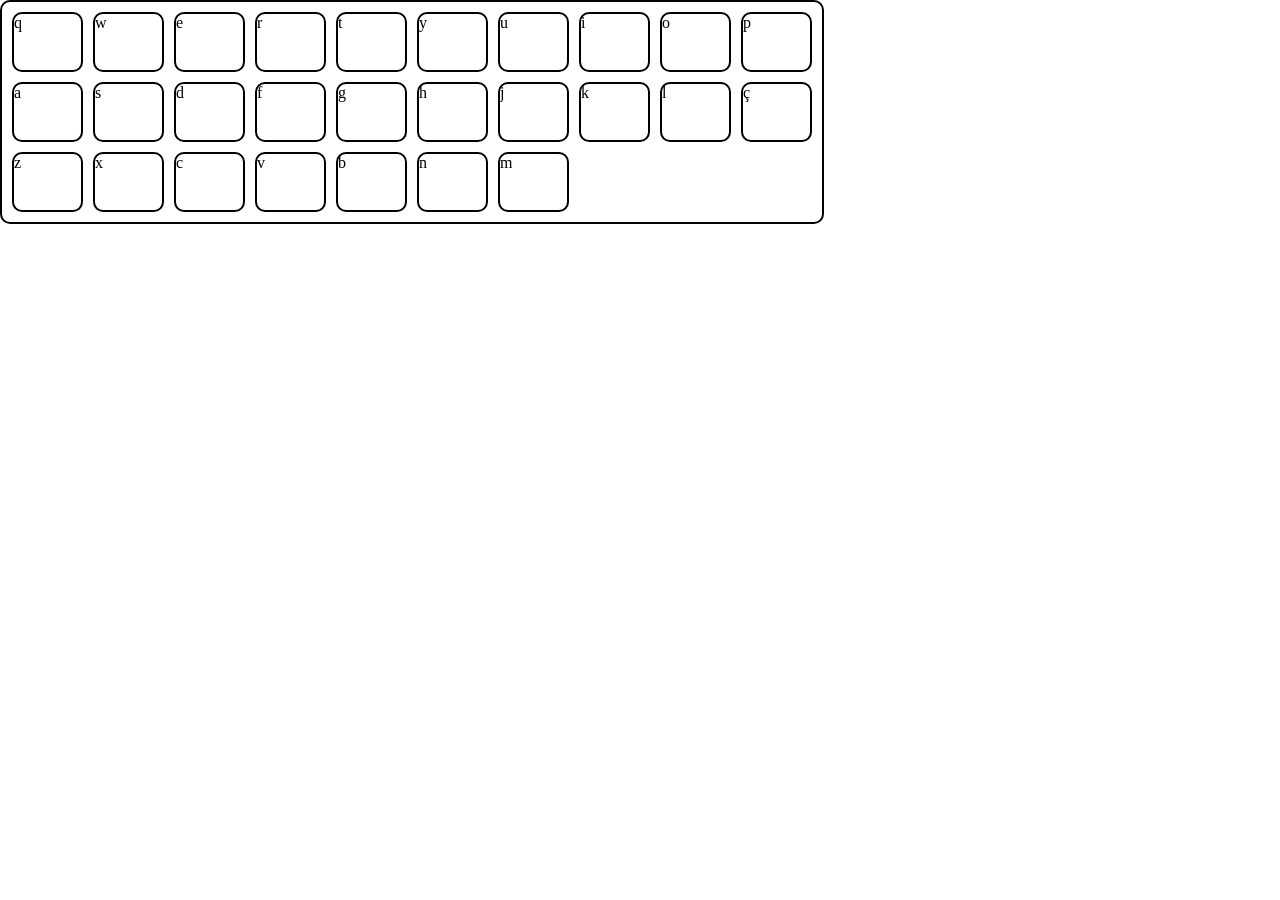
==== index.html @ accce08e "fazendo o teclado" ====
<!DOCTYPE html>
<html>
<head>
  <meta charset="UTF-8">
  <meta name="viewport" content="width=device-width, height=device-height, initial-scale=1.0">
  <link rel="stylesheet" href="style.css">
  <script src="app.js" defer></script>
</head>
<body>
  <div id="container">
    <div id="teclado">
    </div>
  </div>
</body>
</html>
---- style.css ----
/*Paleta de cor:
	35858E	azul
	7DA78C  verde musgo
	C2D099  verde claro
	E6EEC9	branco      */

* {
  margin: 0px;
  padding: 0px;
}

body {
/*  display: flex;*/
}

#container {
  diplay: flex;
}

#teclado {
  display: grid;
  width: 800px;
  height: 200px;
  padding: 10px;
  border: 2px solid black;
  border-radius: 10px;
  grid-template-rows: repeat(3, 1fr);
  grid-template-columns: repeat(10, 1fr);
  gap: 10px;
}

.key {
  border: 2px solid black;
  border-radius: 10px;
  
}
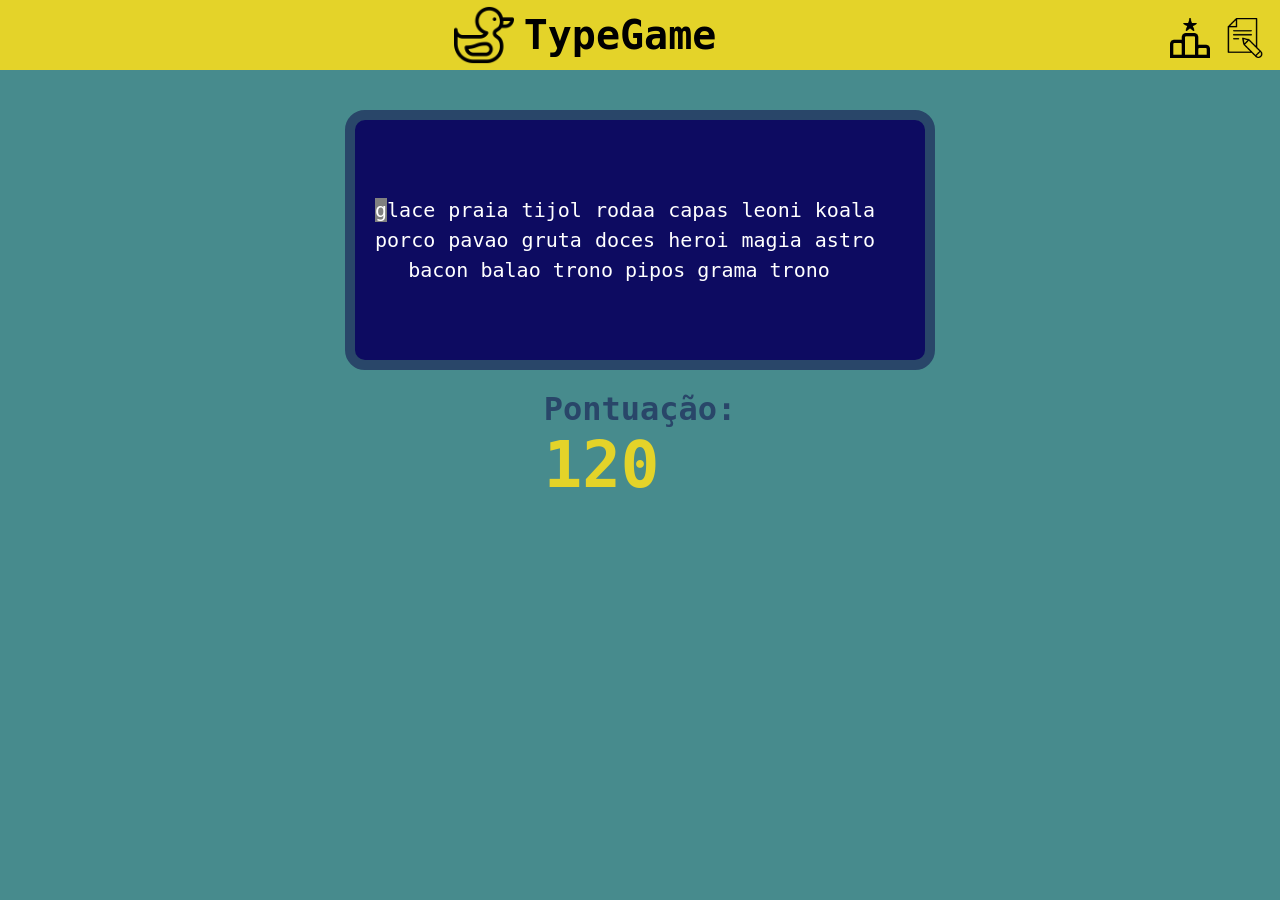
==== commit 31b9a2dd: "Parte do js quase pronta" ====
--- a/index.html
+++ b/index.html
@@ -1,15 +1,46 @@
-<!DOCTYPE html>
-<html>
-<head>
-  <meta charset="UTF-8">
-  <meta name="viewport" content="width=device-width, height=device-height, initial-scale=1.0">
-  <link rel="stylesheet" href="style.css">
-  <script src="app.js" defer></script>
-</head>
-<body>
-  <div id="container">
-    <div id="teclado">
+<!doctype html>
+<html lang="pt-br">
+  <head>
+    <meta charset="UTF-8" />
+    <meta name="viewport" content="width=device-width, initial-scale=1.0" />
+    <title>TypeGame</title>
+    <link rel="stylesheet" href="style.css" />
+    <script src="script.js" defer></script>
+    <link rel="icon" href="assets/patoIcon.png">
+  </head>
+  <body class="container">
+    <header>
+      <div class="cabecalho">
+        <img class="iconImagem" src="./assets/patoIcon.png" alt="" />
+        <h1>TypeGame</h1>
+        <nav class="divNavegacao">
+          <ul>
+            <li>
+              <img
+                class="iconNav"
+                src="./assets/historia.png"
+                alt="historicoIcon"
+              />
+            </li>
+            <li>
+              <img class="iconNav" src="./assets/rankIcon.png" alt="rankIcon" />
+            </li>
+          </ul>
+        </nav>
+      </div>
+    </header>
+    <div id="containerGame">
+      <main class="mainGame">
+        <div class="divPalavras">
+          Em, um, bom, e, verdadeiro, não, um, conjunto, escolar, eles, afirmam,
+          que, a, alta, vida, considera, e, não, vem, o, que, também, para, o,
+          ponto, definido, pode, querer, como, enquanto, dorme, sentir, profundo
+        </div>
+      </main>
+      <div class="divPontuacao">
+        <h1 class="indicPont">Pontuação:</h1>
+        <h2 id="pontuacao">120</h2>
+      </div>
     </div>
-  </div>
-</body>
+  </body>
 </html>
--- a/style.css
+++ b/style.css
@@ -1,36 +1,105 @@
-/*Paleta de cor:
-	35858E	azul
-	7DA78C  verde musgo
-	C2D099  verde claro
-	E6EEC9	branco      */
+/*Palheta de cor:
+	E4D329	amarelo
+	478B8D	azul marinho
+	294669	azul escuro
+	0D0B61	azul mais escuro
+*/
+
+:root {
+  --font: "Roboto Mono", monospace;
+  --amarelo: #E4D329;
+  --azulMar: #478B8D;
+  --azulEsc: #294669;
+  --azulMEsc: #0D0B61;
+}
 
 * {
-  margin: 0px;
-  padding: 0px;
+  margin: 0;
+  padding: 0;
 }
 
-body {
-/*  display: flex;*/
+.container {
+  background-color: #478B8D;
 }
 
-#container {
-  diplay: flex;
+.cabecalho {
+  padding: 5px 0px;
+  display: flex;
+  flex-direction: row;
+  align-items: center;
+  justify-content: center;
+  background-color: #E4D329;
+  font-family: var(--font);
+  font-size: 125%;
 }
 
-#teclado {
-  display: grid;
-  width: 800px;
-  height: 200px;
-  padding: 10px;
-  border: 2px solid black;
-  border-radius: 10px;
-  grid-template-rows: repeat(3, 1fr);
-  grid-template-columns: repeat(10, 1fr);
-  gap: 10px;
+#containerGame {
+  display: flex;
+  flex-direction: column;
+  align-items: center;
+  margin: 20px;
 }
 
-.key {
-  border: 2px solid black;
-  border-radius: 10px;
-  
+.divNavegacao {
+  margin-left: auto;
 }
+
+.divNavegacao ul{
+  display: flex;
+  flex-direction: row-reverse;
+  list-style-type: none;
+}
+
+.iconNav {
+  width: 40px;
+  height: 40px;
+  margin-top: 10px;
+  margin-right: 15px;
+}
+
+.iconImagem {
+  width: 60px;
+  height: 60px;
+  margin-right: 10px;
+  margin-left: auto;
+}
+
+.mainGame {
+  display: flex;
+  flex-direction: column;
+  justify-content: center;
+  align-items: stretch;
+  width: 500px;
+  height: 200px;
+  padding: 20px 50px 20px 20px;
+  margin: 20px;
+  border: 10px solid #294669;
+  background-color: #0D0B61;
+  border-radius: 20px;
+}
+
+.divPalavras {
+  font-family: var(--font);
+  font-size: 20px;
+  line-height: 1.5;
+  color: #ffffff;
+  visibility: visible;
+  text-align: justify;
+  text-align-last: center;
+  white-space: pre-wrap;
+}
+
+.divPontuacao {
+  font-family: var(--font);
+  visibility: visible;
+}
+
+.indicPont {
+  font-size: 2em;
+  color: var(--azulEsc);
+}
+
+#pontuacao {
+  font-size: 4em;
+  color: var(--amarelo);
+}
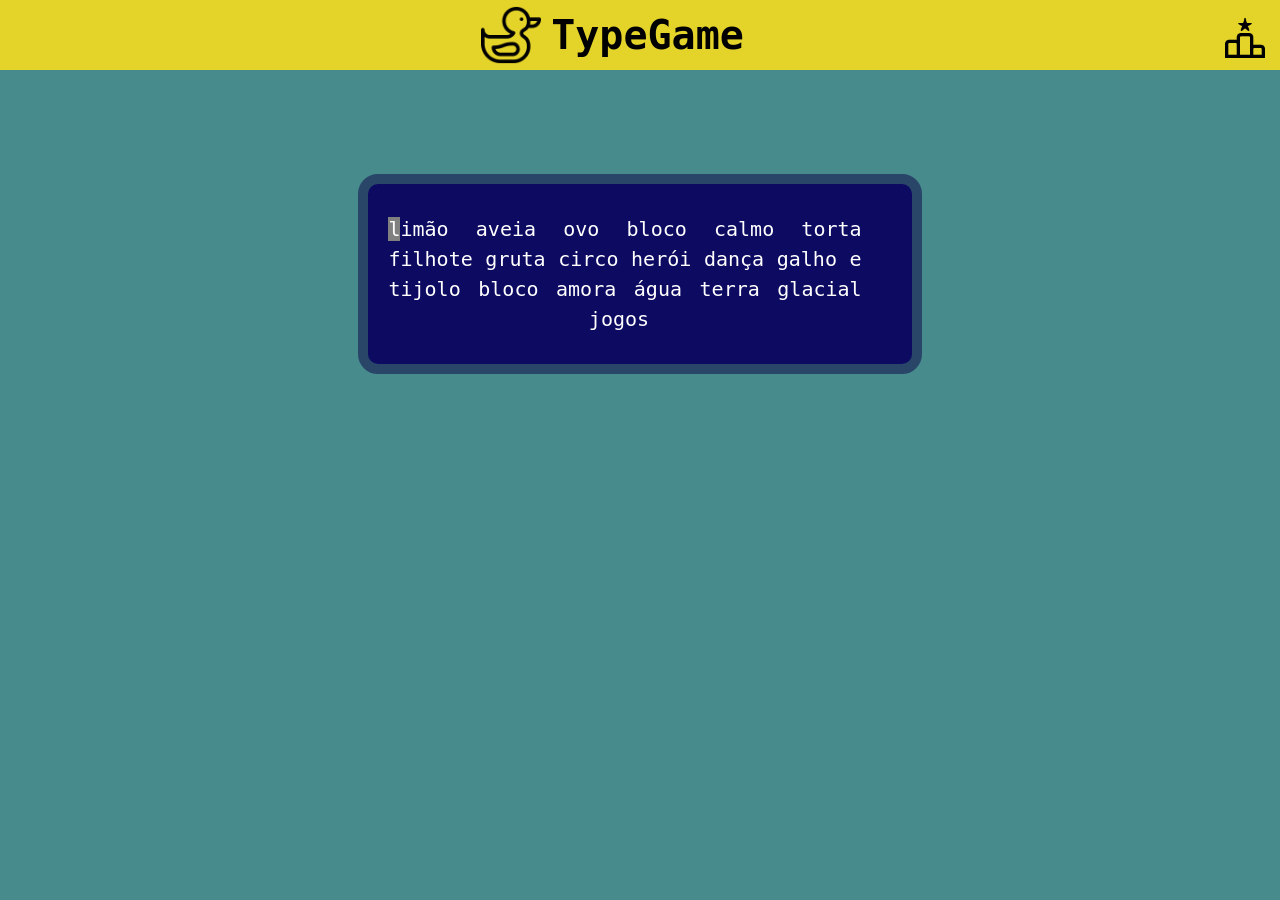
==== commit ea16a3d3: "ajeitada boa no css" ====
--- a/index.html
+++ b/index.html
@@ -16,13 +16,6 @@
         <nav class="divNavegacao">
           <ul>
             <li>
-              <img
-                class="iconNav"
-                src="./assets/historia.png"
-                alt="historicoIcon"
-              />
-            </li>
-            <li>
               <img class="iconNav" src="./assets/rankIcon.png" alt="rankIcon" />
             </li>
           </ul>
@@ -30,6 +23,7 @@
       </div>
     </header>
     <div id="containerGame">
+      <div id="timer"><span id="countdown">30</span><span id="indicSeg">s</span></div>
       <main class="mainGame">
         <div class="divPalavras">
           Em, um, bom, e, verdadeiro, não, um, conjunto, escolar, eles, afirmam,
@@ -39,7 +33,7 @@
       </main>
       <div class="divPontuacao">
         <h1 class="indicPont">Pontuação:</h1>
-        <h2 id="pontuacao">120</h2>
+        <h2 id="pontuacao">100</h2>
       </div>
     </div>
   </body>
--- a/style.css
+++ b/style.css
@@ -37,7 +37,19 @@
   display: flex;
   flex-direction: column;
   align-items: center;
-  margin: 20px;
+  margin: 20px 28vw 0 28vw;
+}
+
+#timer{
+  font-family: var(--font);
+  font-size: 4em;
+  color: var(--amarelo);
+  align-self: flex-end;
+  visibility: hidden;
+}
+
+#indicSeg {
+  color: var(--azulEsc);
 }
 
 .divNavegacao {
@@ -69,13 +81,14 @@
   flex-direction: column;
   justify-content: center;
   align-items: stretch;
-  width: 500px;
+  width: 44vw;
   height: 200px;
   padding: 20px 50px 20px 20px;
-  margin: 20px;
+  margin: 10px 0 10px 0;
   border: 10px solid #294669;
   background-color: #0D0B61;
   border-radius: 20px;
+  box-sizing: border-box;
 }
 
 .divPalavras {
@@ -91,7 +104,8 @@
 
 .divPontuacao {
   font-family: var(--font);
-  visibility: visible;
+  visibility: hidden;
+  align-self: flex-start;
 }
 
 .indicPont {
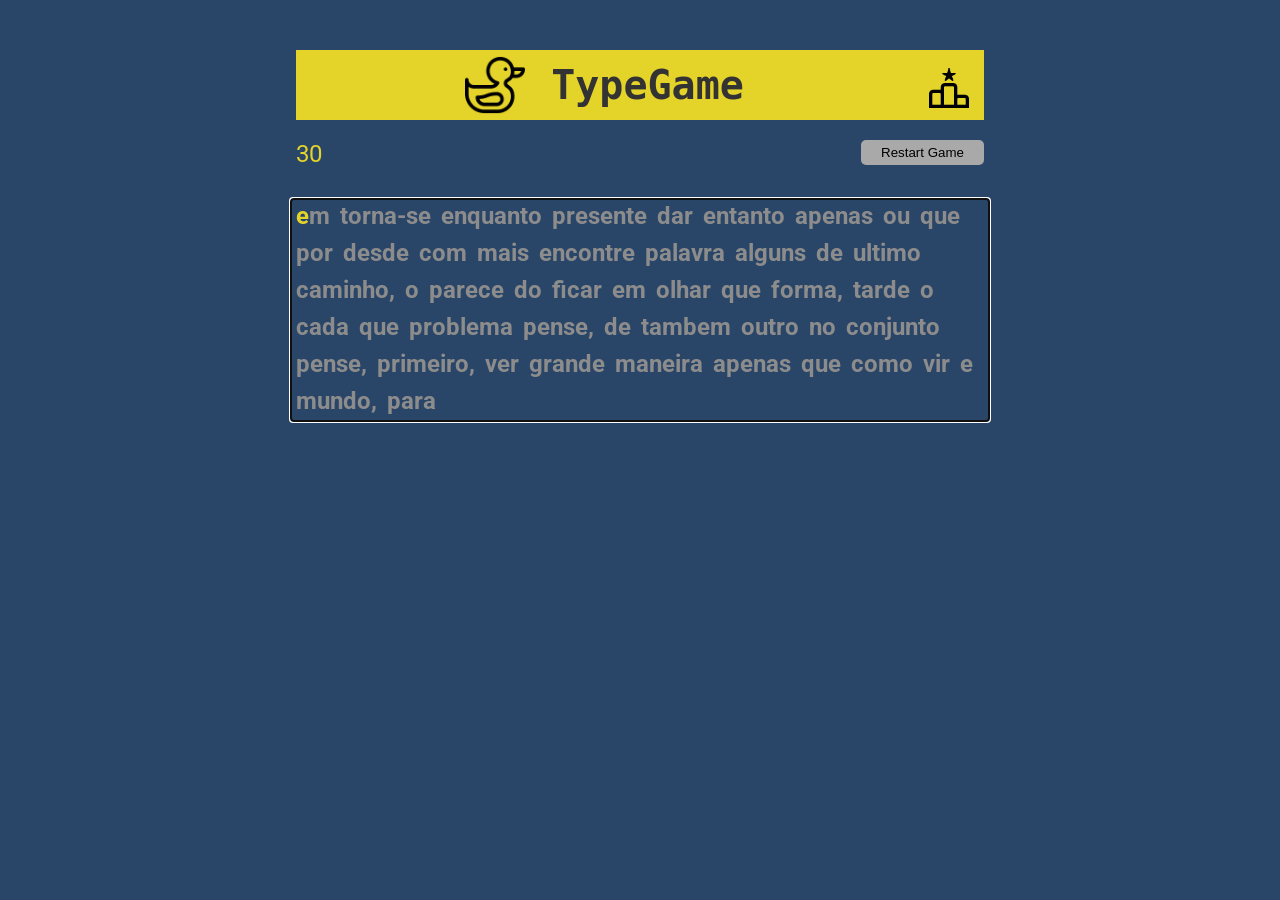
==== commit e5ae82a2: "[add] finalização do jogo" ====
--- a/index.html
+++ b/index.html
@@ -6,35 +6,39 @@
     <title>TypeGame</title>
     <link rel="stylesheet" href="style.css" />
     <script src="script.js" defer></script>
-    <link rel="icon" href="assets/patoIcon.png">
+    <link rel="icon" href="assets/patoIcon.png" />
   </head>
   <body class="container">
-    <header>
-      <div class="cabecalho">
-        <img class="iconImagem" src="./assets/patoIcon.png" alt="" />
-        <h1>TypeGame</h1>
-        <nav class="divNavegacao">
-          <ul>
-            <li>
-              <img class="iconNav" src="./assets/rankIcon.png" alt="rankIcon" />
-            </li>
-          </ul>
-        </nav>
+    <main>
+      <header>
+        <div class="cabecalho">
+          <img class="iconImagem" src="./assets/patoIcon.png" alt="" />
+          <h1>TypeGame</h1>
+          <nav class="divNavegacao">
+            <ul>
+              <li>
+                <img
+                  class="iconNav"
+                  src="./assets/rankIcon.png"
+                  alt="rankIcon"
+                />
+              </li>
+            </ul>
+          </nav>
+        </div>
+      </header>
+      <div class="containerInfos">
+        <div class="info">30</div>
+        <div class="botoes">
+          <button class="btnComecar">Restart Game</button>
+        </div>
       </div>
-    </header>
-    <div id="containerGame">
-      <div id="timer"><span id="countdown">30</span><span id="indicSeg">s</span></div>
-      <main class="mainGame">
-        <div class="divPalavras">
-          Em, um, bom, e, verdadeiro, não, um, conjunto, escolar, eles, afirmam,
-          que, a, alta, vida, considera, e, não, vem, o, que, também, para, o,
-          ponto, definido, pode, querer, como, enquanto, dorme, sentir, profundo
-        </div>
-      </main>
-      <div class="divPontuacao">
-        <h1 class="indicPont">Pontuação:</h1>
-        <h2 id="pontuacao">100</h2>
+
+      <div class="jogo" tabindex="0">
+        <div class="DivPalavras"></div>
+        <div class="cursor"></div>
+        <div class="focus-erro">Click aqui para começar</div>
       </div>
-    </div>
+    </main>
   </body>
 </html>
--- a/style.css
+++ b/style.css
@@ -1,62 +1,52 @@
-/*Palheta de cor:
-	E4D329	amarelo
-	478B8D	azul marinho
-	294669	azul escuro
-	0D0B61	azul mais escuro
-*/
+@import url("https://fonts.googleapis.com/css2?family=Roboto:ital,wght@0,100..900;1,100..900&display=swap");
 
 :root {
   --font: "Roboto Mono", monospace;
-  --amarelo: #E4D329;
-  --azulMar: #478B8D;
+  --amarelo: #e4d329;
+  --azulMar: #478b8d;
   --azulEsc: #294669;
-  --azulMEsc: #0D0B61;
+  --azulMEsc: #0d0b61;
 }
 
 * {
   margin: 0;
   padding: 0;
+  box-sizing: border-box;
 }
 
-.container {
-  background-color: #478B8D;
+body {
+  font-family: "Roboto", sans-serif;
+  background-color: var(--azulEsc);
+  color: #fff;
+}
+
+main {
+  width: 700px;
+  margin: 50px auto;
 }
 
 .cabecalho {
-  padding: 5px 0px;
   display: flex;
   flex-direction: row;
   align-items: center;
   justify-content: center;
-  background-color: #E4D329;
+  background-color: var(--amarelo);
   font-family: var(--font);
   font-size: 125%;
+  padding: 5px 0px;
+  margin: 20px 6px;
+  gap: 1rem;
 }
 
-#containerGame {
-  display: flex;
-  flex-direction: column;
-  align-items: center;
-  margin: 20px 28vw 0 28vw;
-}
-
-#timer{
-  font-family: var(--font);
-  font-size: 4em;
-  color: var(--amarelo);
-  align-self: flex-end;
-  visibility: hidden;
-}
-
-#indicSeg {
-  color: var(--azulEsc);
+.cabecalho h1 {
+  color: #333;
 }
 
 .divNavegacao {
   margin-left: auto;
 }
 
-.divNavegacao ul{
+.divNavegacao ul {
   display: flex;
   flex-direction: row-reverse;
   list-style-type: none;
@@ -76,44 +66,89 @@
   margin-left: auto;
 }
 
-.mainGame {
-  display: flex;
-  flex-direction: column;
-  justify-content: center;
-  align-items: stretch;
-  width: 44vw;
-  height: 200px;
-  padding: 20px 50px 20px 20px;
-  margin: 10px 0 10px 0;
-  border: 10px solid #294669;
-  background-color: #0D0B61;
-  border-radius: 20px;
-  box-sizing: border-box;
+.containerInfos {
+  margin: 20px 6px 30px;
+  display: grid;
+  grid-template-columns: 1fr 1fr;
 }
 
-.divPalavras {
-  font-family: var(--font);
-  font-size: 20px;
-  line-height: 1.5;
-  color: #ffffff;
-  visibility: visible;
-  text-align: justify;
-  text-align-last: center;
-  white-space: pre-wrap;
+.info {
+  color: var(--amarelo);
+  font-size: 1.5rem;
 }
 
-.divPontuacao {
-  font-family: var(--font);
-  visibility: hidden;
-  align-self: flex-start;
+.botoes {
+  text-align: right;
 }
 
-.indicPont {
-  font-size: 2em;
-  color: var(--azulEsc);
+.btnComecar {
+  background-color: darkgray;
+  border: 0;
+  color: black;
+  padding: 5px 20px;
+  border-radius: 5px;
+  cursor: pointer;
 }
 
-#pontuacao {
-  font-size: 4em;
+.jogo {
+  border: 1px gray solid;
+  line-height: 35px;
+  min-height: 105px;
+  position: relative;
+}
+
+.jogo:focus .DivPalavras {
+  filter: blur(0);
+  color: rgb(141, 140, 140);
+}
+
+.DivPalavras {
+  filter: blur(5px);
+  min-height: 105px;
+}
+
+.focus-erro {
+  font-weight: bold;
+  font-size: 2rem;
+  color: var(--amarelo);
+  position: absolute;
+  inset: 0;
+  display: flex;
+  align-items: center;
+  justify-content: center;
+}
+
+.jogo:focus .focus-erro {
+  display: none;
+}
+
+.palavra {
+  display: inline-block;
+  font-size: 1.5rem;
+  margin: 0 5px;
+  font-weight: bold;
+}
+
+.letra.certo {
+  color: #fff;
+}
+
+.letra.errado {
+  color: #f55;
+}
+
+.letra.atual {
   color: var(--amarelo);
 }
+
+.jogo.fim .DivPalavras {
+  filter: blur(0px);
+}
+
+.jogo.fim .letra {
+  opacity: 0.5;
+}
+
+.jogo.fim .focus-erro {
+  display: none;
+}
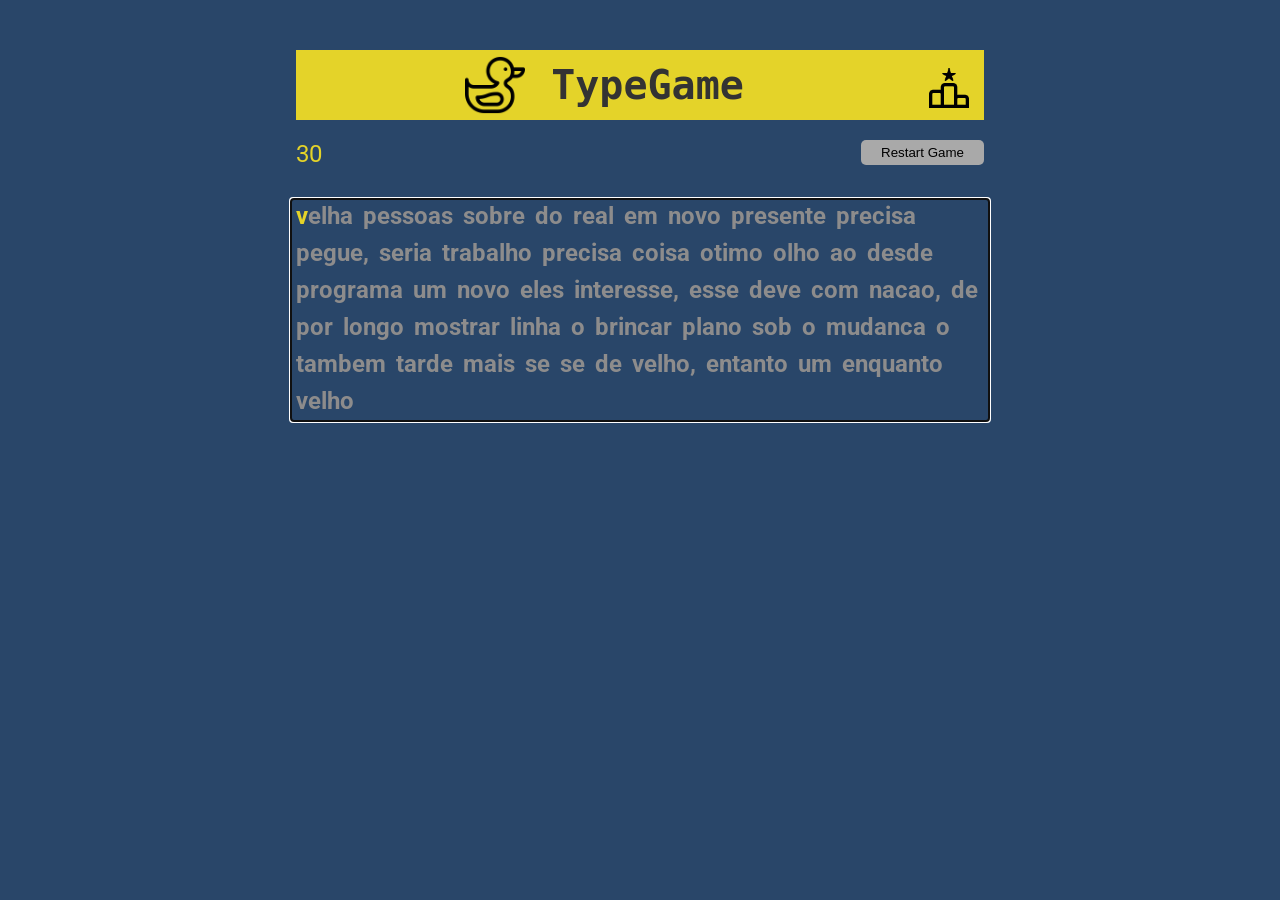
==== commit e83313d8: "logica das ligas finalizada, falta a parte de criação de liga" ====
--- a/index.html
+++ b/index.html
@@ -6,7 +6,7 @@
     <title>TypeGame</title>
     <link rel="stylesheet" href="style.css" />
     <script src="script.js" defer></script>
-    <link rel="icon" href="assets/patoIcon.png" />
+    <link rel="icon" href="assets/patoIconCor.png" />
   </head>
   <body class="container">
     <main>
